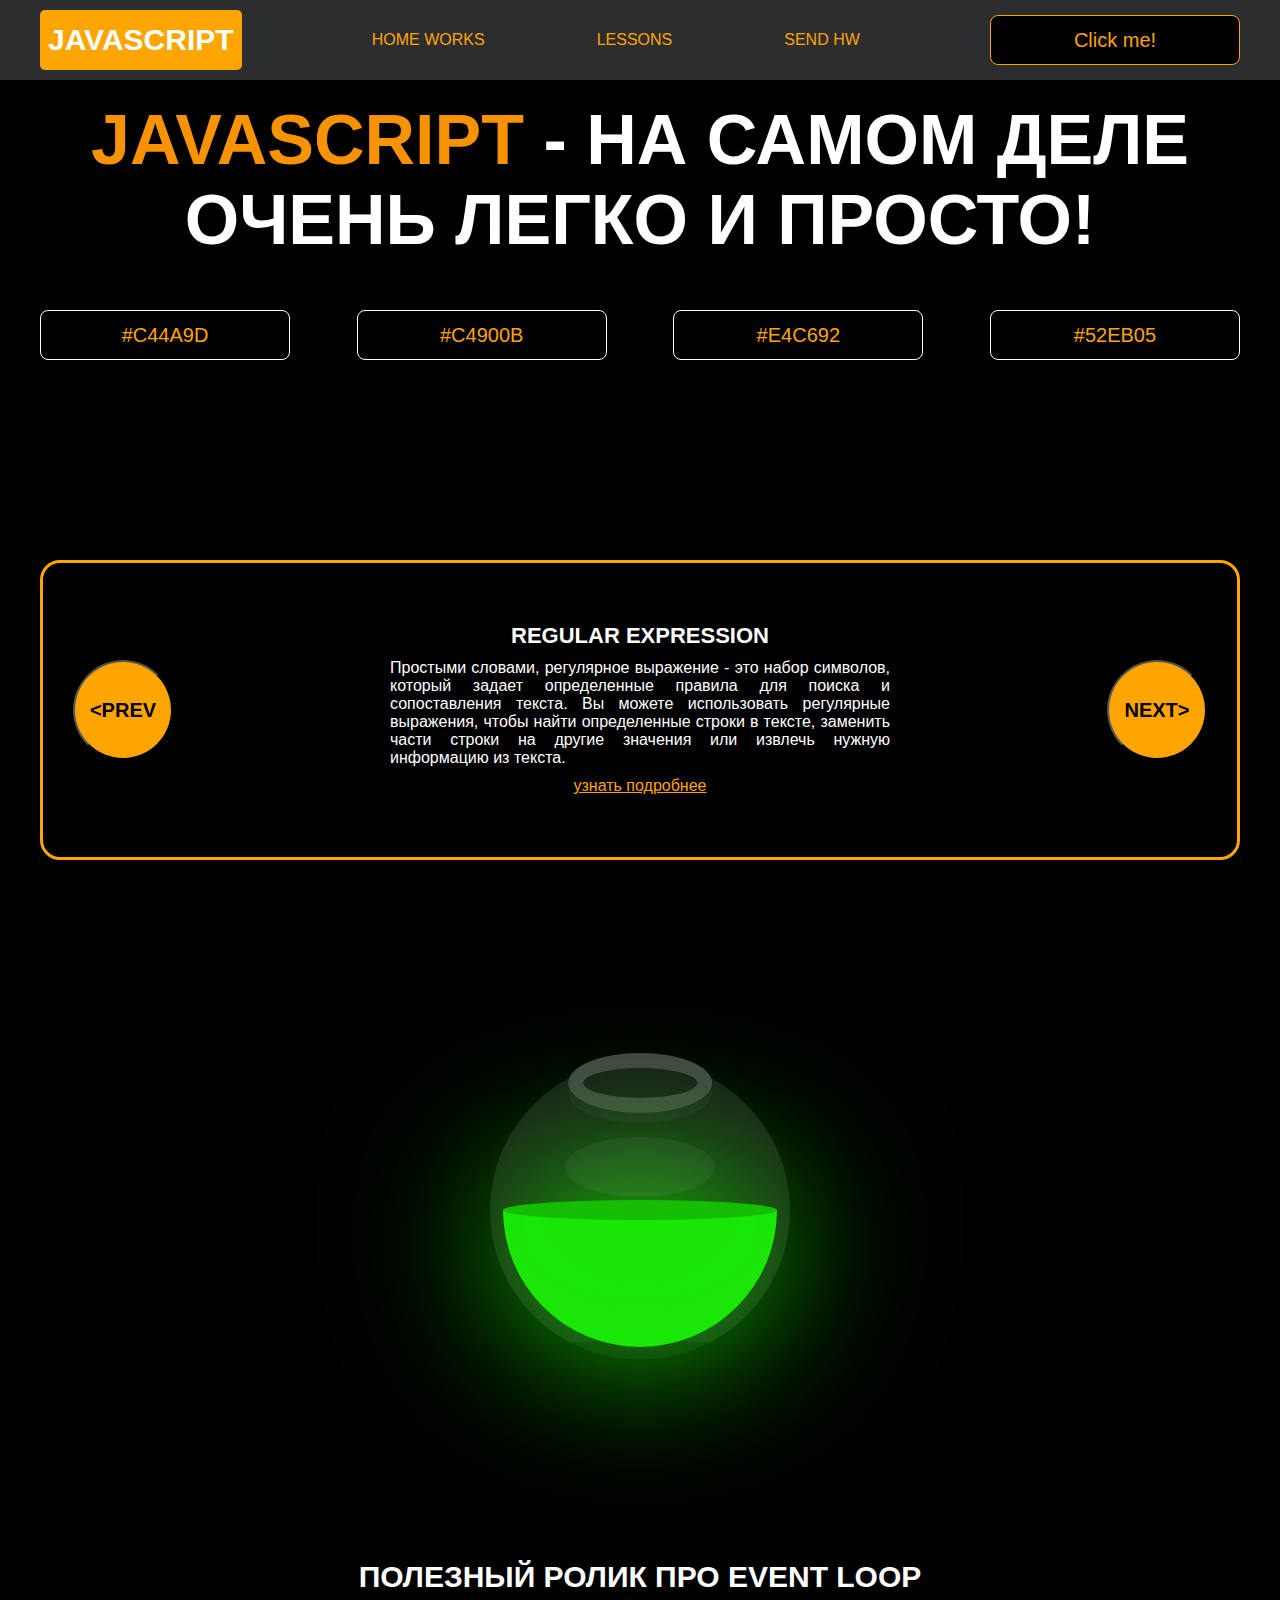
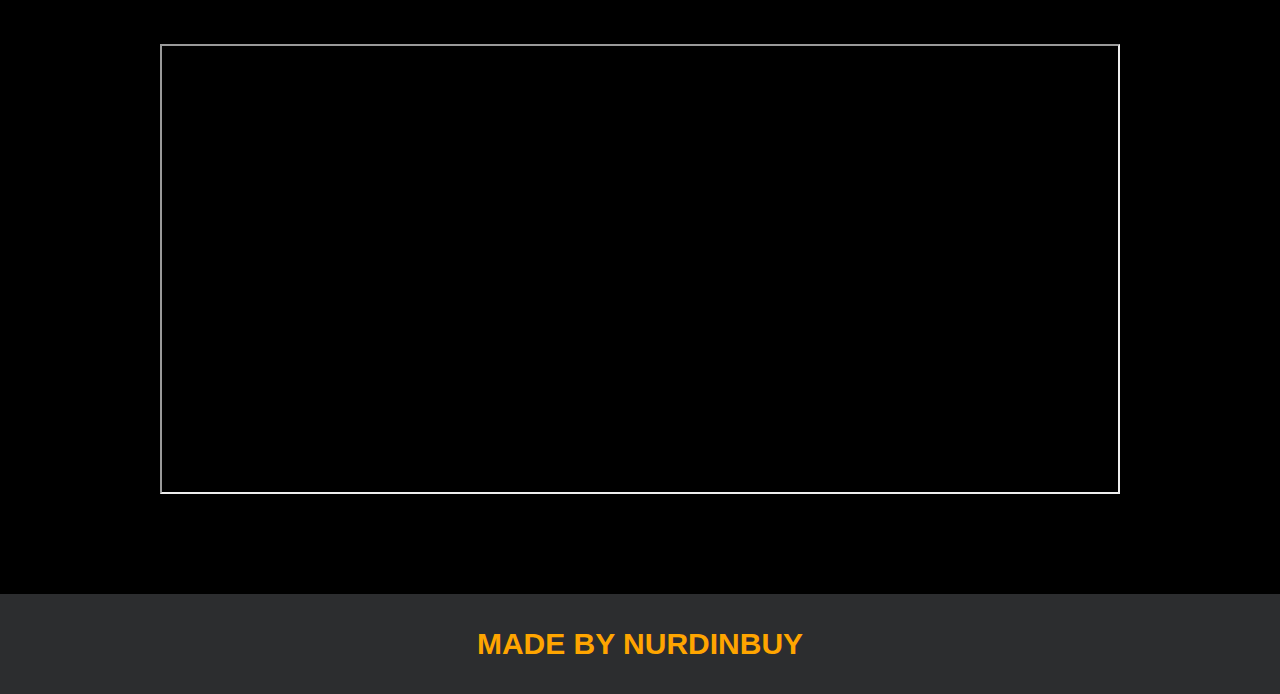
==== index.html @ d5f1b573 "intial commit" ====
<!DOCTYPE html>
<html lang="en">
<head>
    <meta charset="UTF-8">
    <title>Java Script</title>
    <link rel="stylesheet" href="css/style.css">
    <link rel="stylesheet" href="css/core.css">
</head>
<body>

<div class="wrapper">
    <div class="header">
        <div class="container">
            <div class="inner_header">
                <a href="index.html">
                    <div class="logotype">
                        <h2>JavaScript</h2>
                    </div>
                </a>
                <ul class="menu">
                    <li class="menu_link">
                        <a href="pages/home_works.html">Home Works</a>
                    </li>
                    <li class="menu_link">
                        <a href="pages/lessons.html">Lessons</a>
                    </li>
                    <li class="menu_link">
                        <a href="http://t.me/nurdinbuy16" target="_blank">Send Hw</a>
                    </li>
                </ul>
                <button class="btn" id="btn-get">Click me!</button>
            </div>
        </div>
    </div>
    <div class="main_block">
        <div class="container">
            <div class="inner_main">
                <h1><strong id="js-color">JavaScript</strong> - на самом деле очень легко и просто!</h1>
                <div class="colors-buttons">
                    <button class="btn btn-color"></button>
                    <button class="btn btn-color"></button>
                    <button class="btn btn-color"></button>
                    <button class="btn btn-color"></button>
                </div>
            </div>
        </div>
    </div>
    <div class="slider_block">
        <div class="container">
            <div class="inner_slider">
                <div class="slider">
                    <button class="btn-slide" id="prev">&lt;prev</button>
                    <div class="slide active_slide">
                        <div class="slide_card">
                            <h3>regular expression</h3>
                            <p>Простыми словами, регулярное выражение - это набор символов, который задает определенные правила для поиска и сопоставления текста. Вы можете использовать регулярные выражения, чтобы найти определенные строки в тексте, заменить части строки на другие значения или извлечь нужную информацию из текста.</p>
                            <a href="https://developer.mozilla.org/ru/docs/Web/JavaScript/Guide/Regular_expressions" target="_blank">узнать подробнее</a>
                        </div>
                    </div>
                    <div class="slide">
                        <div class="slide_card">
                            <h3>recursion</h3>
                            <p>Простыми словами, рекурсия - это, когда функция делает повторяющиеся вызовы самой себя для решения задачи, пока не достигнет определенного условия выхода из рекурсии.</p>
                            <a href="https://learn.javascript.ru/recursion" target="_blank">узнать подробнее</a>
                        </div>
                    </div>
                    <div class="slide">
                        <div class="slide_card">
                            <h3>json</h3>
                            <p>Простыми словами, JSON - это способ представления данных в виде текста, чтобы они могли быть легко поняты и использованы различными программами. Он использует простые правила для описания объектов и массивов, а также для представления простых типов данных, таких как строки, числа, логические значения и т.д.</p>
                            <a href="https://developer.mozilla.org/ru/docs/Learn/JavaScript/Objects/JSON" target="_blank">узнать подробнее</a>
                        </div>
                    </div>
                    <div class="slide">
                        <div class="slide_card">
                            <h3>event loop</h3>
                            <p>Простыми словами, event loop похож на дежурного, который непрерывно проверяет, произошло ли какое-либо событие, и реагирует на него, когда оно происходит. Он имеет список задач, которые нужно выполнить, и он перебирает этот список событий одно за другим, обрабатывая каждое событие, когда оно наступает.</p>
                            <a href="https://highload.today/kak-ustroen-event-loop-v-javascript-parallelnaya-model-i-tsikl-sobytij/" target="_blank">узнать подробнее</a>
                        </div>
                    </div>
                    <button class="btn-slide" id="next">next&gt;</button>
                </div>
            </div>
        </div>
    </div>

    <div class="botlle">
        <div class="container">
            <div class="bottle_inner">
                <a href="pages/monster.html">
                    <div class="bowl">
                        <div class="shadow"></div>
                        <div class="liquid"></div>

                    </div>
                </a>
            </div>
        </div>
    </div>

    <div class="block_video">
        <div class="container">
            <h3>Полезный ролик про Event Loop</h3>
            <div class="inner_block_video">
                <iframe width="80%" height="450" src="https://www.youtube.com/embed/zDlg64fsQow" title="YouTube video player" frameborder="2" allow="autoplay; clipboard-write; encrypted-media; gyroscope; picture-in-picture; web-share" allowfullscreen></iframe>
            </div>
        </div>
    </div>

    <div class="footer">
        <div class="container">
            <a href="https://www.instagram.com/nurdinbuy/" target="_blank">
                <div class="inner_footer">
                    <h2>Made by NurDinBuy</h2>
                </div>
            </a>
        </div>
    </div>
</div>

<div class="modal">
    <div class="modal_dialog">
        <div class="modal_content">
            <form action="#">
                <div class="modal_close">&times;</div>
                <div class="modal_title">Мы свяжемся с вами как можно быстрее!</div>
                <input
                    required
                    placeholder="Ваше имя"
                    name="name"
                    type="text"
                    class="modal_input"
                >
                <input
                    required
                    placeholder="Ваш номер телефона"
                    name="phone"
                    type="text"
                    class="modal_input"
                >
                <button class="btn btn_dark btn_min">Перезвонить мне</button>
            </form>
        </div>
    </div>
</div>

</body>
<script src="js/main.js"></script>
<script src="js/modal.js"></script>
</html>
---- css/style.css ----
/* HEADER */

.header {
    height: 80px;
    background: #2c2d2f;
    display: flex;
    align-items: center;
    width: 100%;
    position: fixed;
    top: 0;
    z-index: 2;
}

.inner_header {
    height: 100%;
    display: flex;
    align-items: center;
    justify-content: space-between;
}

/* LOGOTYPE */

.logotype {
    display: flex;
    align-items: center;
    justify-content: center;
    font-size: 22px;
    height: 60px;
    width: fit-content;
    background: var(--orange);
    padding: 8px;
    color: white;
    border-radius: 5px;
    cursor: pointer;
}

/* HEADER MENU */

.menu {
    display: flex;
    justify-content: space-around;
    width: 600px;
}

.menu_link a {
    color: var(--orange);
    text-transform: uppercase;
}

.menu_link a:hover {
    text-decoration: underline;
}

/* MAIN BLOCK */

.main_block {
    padding: 100px 0;
    background: black;
}

/* BUTTONS COLOR PICKER */

.colors-buttons {
    display: flex;
    justify-content: space-between;
    margin-top: 50px;
}

.btn-color {
    border-radius: 20px;
    border-color: white !important;
}

/* FOOTER */

.footer {
    background: #2c2d2f;
    width: 100%;
}

.inner_footer {
    display: flex;
    align-items: center;
    justify-content: center;
    height: 100px;
}

.footer h2 {
    text-transform: uppercase;
    color: var(--orange);
    font-weight: 600;
}


/* SLIDER BLOCK */

.slider_block {
    padding: 100px 0;
    background: black;
}

.slider {
    position: relative;
    width: 100%;
    height: 300px;
    overflow: hidden;
    border: 3px solid var(--orange);
    border-radius: 20px;
    display: flex;
    align-items: center;
    justify-content: space-between;
    padding: 0 30px;
}

.slide {
    position: absolute;
    top: 60px;
    left: 0;
    width: 100%;
    height: 100%;
    display: none;
    transition: opacity 0.5s ease-in-out;
}

.slide_card {
    color: white;
    margin: 0 auto;
    width: 500px;
    text-align: center;
}

.slide_card h3 {
    color: white;
    text-transform: uppercase;
    font-size: 22px;
}

.slide_card p {
    font-size: 16px;
    text-align: justify;
    margin: 10px 0;
}

.slide_card a {
    color: var(--orange);
    text-decoration: underline;
}

.slide.active_slide {
    display: block;
}

/* VIDEO BLOCK */

.block_video {
    background: black;
    padding: 100px 0;
}

.inner_block_video {
    display: flex;
    justify-content: center;
    margin-top: 50px;
}

/* MODAL */

.modal {
    position: fixed;
    height: 100%;
    width: 100%;
    top: 0;
    left: 0;
    z-index: 2;
    background: rgba(0, 0, 0, 0.5);
    backdrop-filter: blur(10px);
    display: none;
}

.modal_dialog {
    max-width: 500px;
    margin: 150px auto;
}

.modal_content {
    position: relative;
    width: 100%;
    padding: 40px;
    background-color: black;
    border: 2px solid var(--orange);
    border-radius: 4px;
    max-height: 80vh;
    overflow-y: auto;
}

.modal_content form {
    display: flex;
    flex-direction: column;
    align-items: center;
}

.modal_close {
    position: absolute;
    top: 8px;
    right: 14px;
    font-size: 30px;
    color: red;
    opacity: 0.5;
    font-weight: 700;
    border: none;
    background-color: transparent;
    cursor: pointer;
}

.modal_title {
    text-align: center;
    font-size: 22px;
    text-transform: uppercase;
    color: white;
}

.modal_input, .btn_min {
    width: 100% !important;
    margin-top: 10px;
}


/*-------BOTTLE-------*/

.botlle {
    background: black;
    padding: 100px 0;
}

.bottle_inner {
    display: flex;
    justify-content: center;
    align-items: center;
}

.bowl {
    position: relative;
    width: 300px;
    height: 300px;
    background: rgba(255, 255, 255, 0.1);
    border-radius: 50%;
    border: 8px solid transparent;
    animation: animate 5s linear infinite;
    transform-origin: bottom center;
    animation-play-state: run;
}

@keyframes animate {
    0% {
        transform: rotate(0deg);
    }
    25% {
        transform: rotate(22deg);
    }
    50% {
        transform: rotate(0deg);
    }
    75% {
        transform: rotate(-22deg);
    }
    100% {
        filter: hue-rotate(360deg);
    }
}

.bowl::before {
    content: "";
    position: absolute;
    top: -15px;
    left: 50%;
    transform: translateX(-50%);
    width: 40%;
    height: 30px;
    border: 15px solid #444;
    border-radius: 50%;
    box-shadow: 0 10px #222;

}

.bowl::after {
    content: "";
    position: absolute;
    top: 35%;
    left: 50%;
    transform: translate(-50%, -50%);
    width: 150px;
    height: 60px;
    background: rgba(255, 255, 255, 0.05);
    transform-origin: center;
    animation: animatebowlshadow 5s linear infinite;
    border-radius: 50%;
    animation-play-state: running;

}


@keyframes animatebowlshadow {
    0% {
        left: 50%;
        width: 150px;
        height: 60px;
    }
    25% {
        left: 55%;
        width: 140px;
        height: 65px;
    }
    50% {
        left: 50%;
        width: 150px;
        height: 60px;
    }
    75% {
        left: 45%;
        width: 140px;
        height: 65px;
    }
    100% {


    }
}


.liquid {
    position: absolute;
    top: 50%;
    left: 5px;
    right: 5px;
    bottom: 5px;
    background: #1ae907;
    border-bottom-left-radius: 150px;
    border-bottom-right-radius: 150px;
    filter: drop-shadow(0 0 80px #1ae907);
    transform-origin: top center;
    animation: animateliquid 5s linear infinite;
    animation-play-state: running;
}

@keyframes animateliquid {
    0% {
        transform: rotate(0deg);
    }
    25% {
        transform: rotate(-22deg);
    }
    30% {
        transform: rotate(-23deg);
    }
    50% {
        transform: rotate(0deg);
    }
    75% {
        transform: rotate(22deg);
    }
    80% {
        transform: rotate(23deg);
    }
    100% {
        transform: rotate(0deg);
    }


}

.liquid::before {
    content: "";
    position: absolute;
    top: -10px;
    width: 100%;
    height: 20px;
    background: #15be05;
    border-radius: 50%;
    filter: drop-shadow(0 0 80px #15be05);
}

.shadow {
    position: absolute;
    top: calc(50% + 150px);
    left: 50%;
    transform: translate(-50%, -50%);
    width: 260px;
    height: 40px;
    background: rgba(0, 0, 0, 0.5);
    border-radius: 50%;
    animation: animateshadow 5s linear infinite;
    animation-play-state: running;

}

@keyframes animateshadow {
    0% {
        left: 50%;
        width: 260px;
        height: 40px;
        top: calc(50% + 150px);

    }

    25% {
        left: 55%;
        width: 265px;
        height: 30px;
        top: calc(50% + 130px);

    }
    50% {
        left: 50%;
        width: 260px;
        height: 40px;
        top: calc(50% + 150px);

    }
    75% {
        left: 45%;
        width: 265px;
        height: 30px;
        top: calc(50% + 130px);

    }
    100% {
    }
}
---- css/core.css ----
* {
    margin: 0;
    padding: 0;
    box-sizing: border-box;
}

.container {
    width: 1200px;
    margin: 0 auto;
}

body {
    font-family: "Britannic Bold", sans-serif;
    background: #c2d0d0;
}

.btn {
    width: 250px;
    height: 50px;
    font-size: 20px;
    cursor: pointer;
    border: 1px solid var(--orange);
    background: black;
    color: var(--orange);
    border-radius: 8px;
}

.btn:hover {
    background: #414349;
}

.btn:active {
    background: #56585D;
    border: 2px solid var(--orange);
}

a {
    text-decoration: none;
}

li {
    list-style: none;
}

h1 {
    text-align: center;
    font-size: 70px;
    color: white;
    margin: 0 auto;
    text-transform: uppercase;
    font-weight: 600;
}

h2 {
    text-align: center;
    font-size: 30px;
    color: white;
    margin: 0 auto;
    text-transform: uppercase;
    font-weight: 600;
}

h3 {
    text-align: center;
    font-size: 30px;
    color: white;
    margin: 0 auto;
    text-transform: uppercase;
    font-weight: 600;
}

h4 {
    font-size: 24px;
    color: white;
    text-transform: uppercase;
    font-weight: 600;
}

strong {
    color: #F79300;
}

label {
    font-size: 24px;
    color: var(--orange);
}

input {
    width: 350px;
    height: 50px;
    font-size: 20px;
    padding-left: 5px;
    color: var(--orange);
    background: black;
    border: 2px solid var(--orange);
}

.checker {
    color: white;
    font-size: 30px;
}

.btn-slide {
    display: block;
    width: 100px;
    height: 100px;
    background: var(--orange);
    color: black;
    font-size: 20px;
    text-transform: uppercase;
    border-radius: 50%;
    font-weight: 800;
    z-index: 1;
}

.btn-slide:hover {
    background: #b68733 !important;
    cursor: pointer;
    color: white;
}

:root {
    --orange: orange;
    --black: black;
}
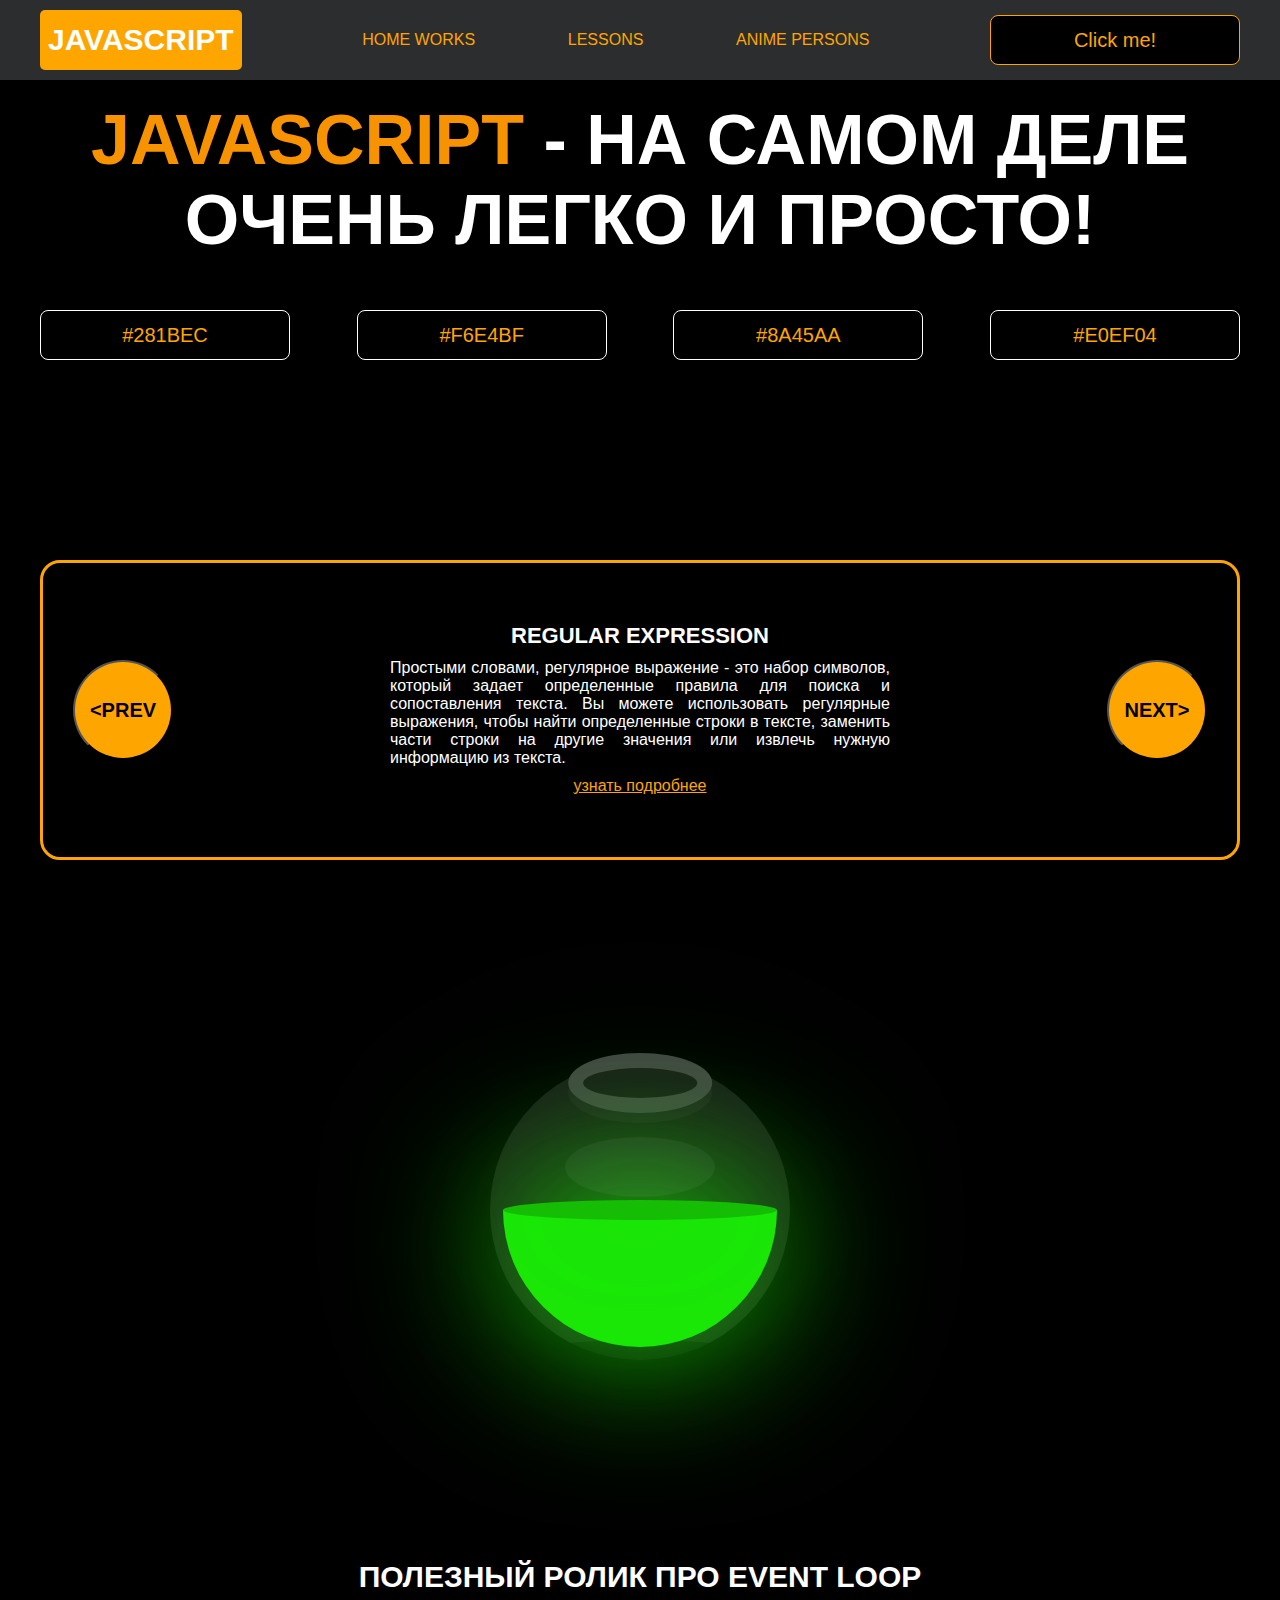
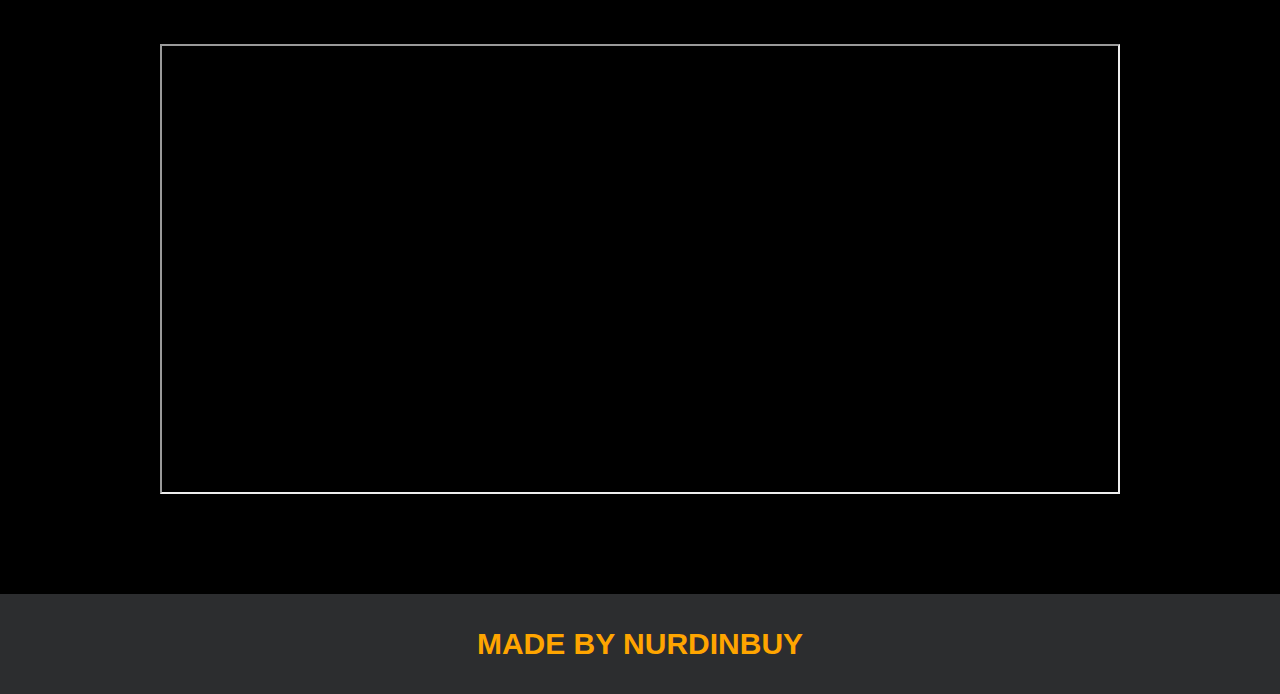
==== commit b4e2509f: "первая фиксация" ====
--- a/index.html
+++ b/index.html
@@ -25,7 +25,7 @@
                         <a href="pages/lessons.html">Lessons</a>
                     </li>
                     <li class="menu_link">
-                        <a href="http://t.me/nurdinbuy16" target="_blank">Send Hw</a>
+                        <a href="pages/cards_persons.html">Anime persons</a>
                     </li>
                 </ul>
                 <button class="btn" id="btn-get">Click me!</button>
@@ -53,29 +53,42 @@
                     <div class="slide active_slide">
                         <div class="slide_card">
                             <h3>regular expression</h3>
-                            <p>Простыми словами, регулярное выражение - это набор символов, который задает определенные правила для поиска и сопоставления текста. Вы можете использовать регулярные выражения, чтобы найти определенные строки в тексте, заменить части строки на другие значения или извлечь нужную информацию из текста.</p>
-                            <a href="https://developer.mozilla.org/ru/docs/Web/JavaScript/Guide/Regular_expressions" target="_blank">узнать подробнее</a>
+                            <p>Простыми словами, регулярное выражение - это набор символов, который задает определенные
+                                правила для поиска и сопоставления текста. Вы можете использовать регулярные выражения,
+                                чтобы найти определенные строки в тексте, заменить части строки на другие значения или
+                                извлечь нужную информацию из текста.</p>
+                            <a href="https://developer.mozilla.org/ru/docs/Web/JavaScript/Guide/Regular_expressions"
+                               target="_blank">узнать подробнее</a>
                         </div>
                     </div>
                     <div class="slide">
                         <div class="slide_card">
                             <h3>recursion</h3>
-                            <p>Простыми словами, рекурсия - это, когда функция делает повторяющиеся вызовы самой себя для решения задачи, пока не достигнет определенного условия выхода из рекурсии.</p>
+                            <p>Простыми словами, рекурсия - это, когда функция делает повторяющиеся вызовы самой себя
+                                для решения задачи, пока не достигнет определенного условия выхода из рекурсии.</p>
                             <a href="https://learn.javascript.ru/recursion" target="_blank">узнать подробнее</a>
                         </div>
                     </div>
                     <div class="slide">
                         <div class="slide_card">
                             <h3>json</h3>
-                            <p>Простыми словами, JSON - это способ представления данных в виде текста, чтобы они могли быть легко поняты и использованы различными программами. Он использует простые правила для описания объектов и массивов, а также для представления простых типов данных, таких как строки, числа, логические значения и т.д.</p>
-                            <a href="https://developer.mozilla.org/ru/docs/Learn/JavaScript/Objects/JSON" target="_blank">узнать подробнее</a>
+                            <p>Простыми словами, JSON - это способ представления данных в виде текста, чтобы они могли
+                                быть легко поняты и использованы различными программами. Он использует простые правила
+                                для описания объектов и массивов, а также для представления простых типов данных, таких
+                                как строки, числа, логические значения и т.д.</p>
+                            <a href="https://developer.mozilla.org/ru/docs/Learn/JavaScript/Objects/JSON"
+                               target="_blank">узнать подробнее</a>
                         </div>
                     </div>
                     <div class="slide">
                         <div class="slide_card">
                             <h3>event loop</h3>
-                            <p>Простыми словами, event loop похож на дежурного, который непрерывно проверяет, произошло ли какое-либо событие, и реагирует на него, когда оно происходит. Он имеет список задач, которые нужно выполнить, и он перебирает этот список событий одно за другим, обрабатывая каждое событие, когда оно наступает.</p>
-                            <a href="https://highload.today/kak-ustroen-event-loop-v-javascript-parallelnaya-model-i-tsikl-sobytij/" target="_blank">узнать подробнее</a>
+                            <p>Простыми словами, event loop похож на дежурного, который непрерывно проверяет, произошло
+                                ли какое-либо событие, и реагирует на него, когда оно происходит. Он имеет список задач,
+                                которые нужно выполнить, и он перебирает этот список событий одно за другим, обрабатывая
+                                каждое событие, когда оно наступает.</p>
+                            <a href="https://highload.today/kak-ustroen-event-loop-v-javascript-parallelnaya-model-i-tsikl-sobytij/"
+                               target="_blank">узнать подробнее</a>
                         </div>
                     </div>
                     <button class="btn-slide" id="next">next&gt;</button>
@@ -102,14 +115,17 @@
         <div class="container">
             <h3>Полезный ролик про Event Loop</h3>
             <div class="inner_block_video">
-                <iframe width="80%" height="450" src="https://www.youtube.com/embed/zDlg64fsQow" title="YouTube video player" frameborder="2" allow="autoplay; clipboard-write; encrypted-media; gyroscope; picture-in-picture; web-share" allowfullscreen></iframe>
+                <iframe width="80%" height="450" src="https://www.youtube.com/embed/zDlg64fsQow"
+                        title="YouTube video player" frameborder="2"
+                        allow="autoplay; clipboard-write; encrypted-media; gyroscope; picture-in-picture; web-share"
+                        allowfullscreen></iframe>
             </div>
         </div>
     </div>
 
     <div class="footer">
         <div class="container">
-            <a href="https://www.instagram.com/nurdinbuy/" target="_blank">
+            <a href="/" target="_blank">
                 <div class="inner_footer">
                     <h2>Made by NurDinBuy</h2>
                 </div>
@@ -125,18 +141,18 @@
                 <div class="modal_close">&times;</div>
                 <div class="modal_title">Мы свяжемся с вами как можно быстрее!</div>
                 <input
-                    required
-                    placeholder="Ваше имя"
-                    name="name"
-                    type="text"
-                    class="modal_input"
+                        required
+                        placeholder="Ваше имя"
+                        name="name"
+                        type="text"
+                        class="modal_input"
                 >
                 <input
-                    required
-                    placeholder="Ваш номер телефона"
-                    name="phone"
-                    type="text"
-                    class="modal_input"
+                        required
+                        placeholder="Ваш номер телефона"
+                        name="phone"
+                        type="text"
+                        class="modal_input"
                 >
                 <button class="btn btn_dark btn_min">Перезвонить мне</button>
             </form>
